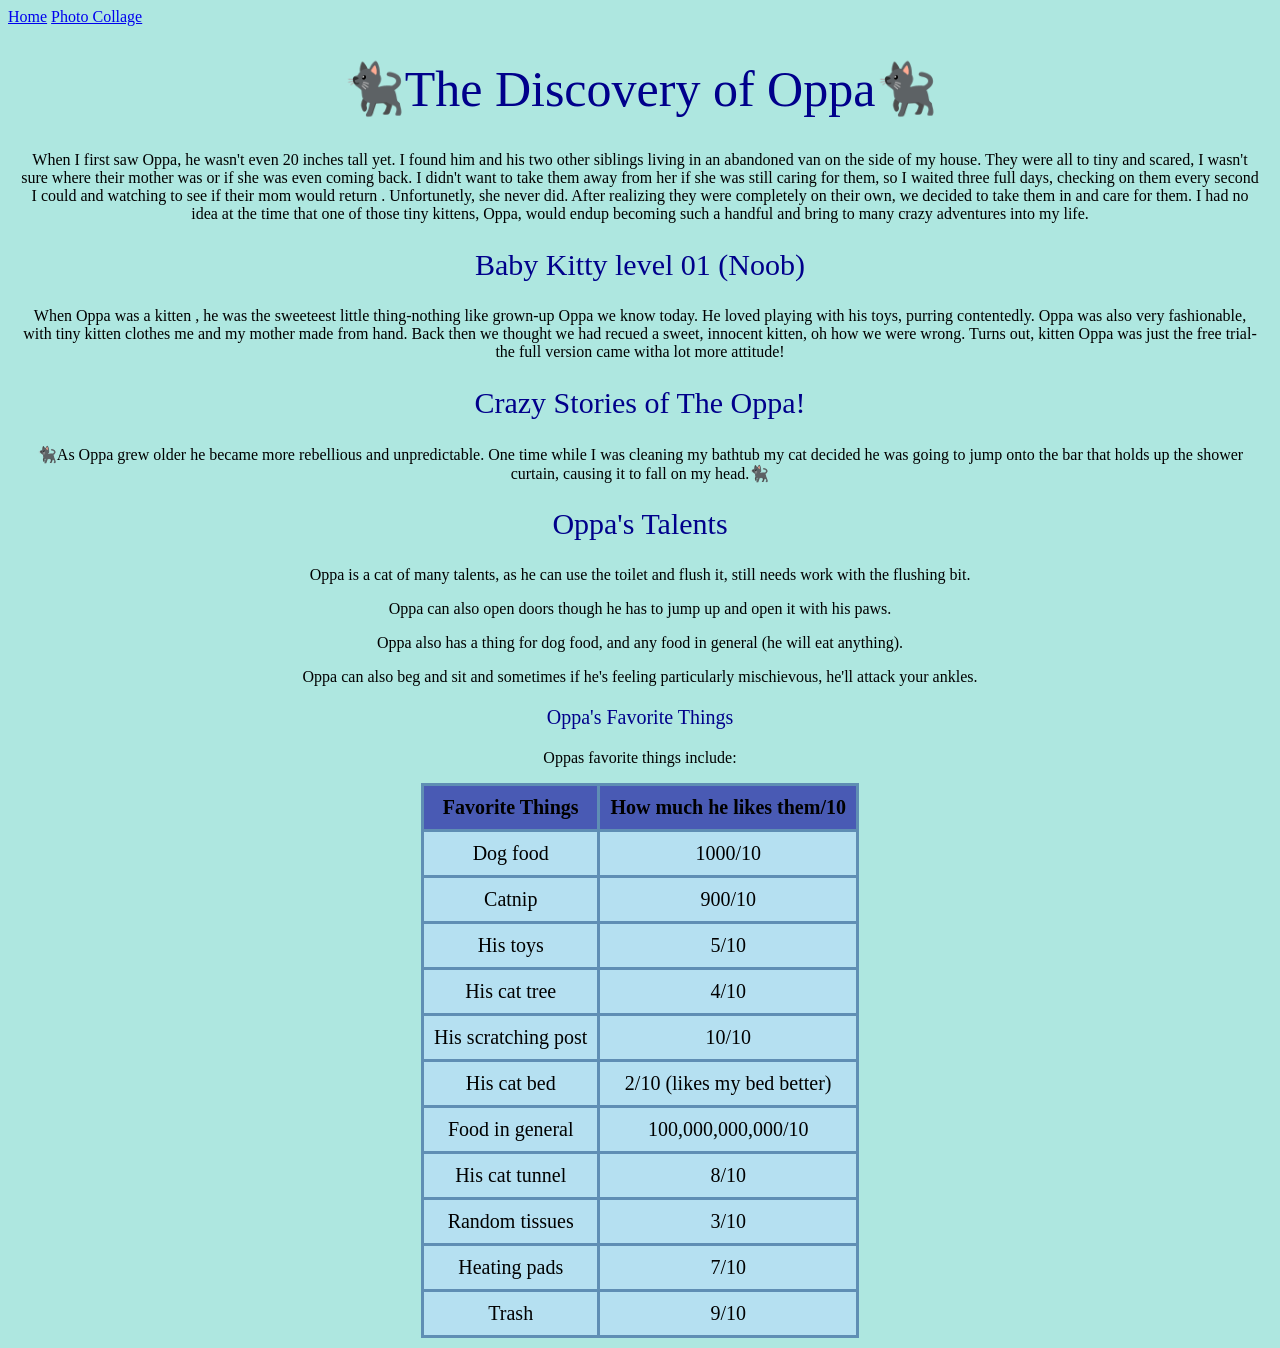
==== index.html @ 2fa9e30e "new files and photos" ====
<!DOCTYPE html>
<html lang="en">
    <head>
        <meta charset="UTF-8">
        <meta name="description" content="Biography of the cat, Oppa's crazy adventures that consist of emotional rollercoasters, horrific suprise attacks, and lots of shedding">
        <meta name="viewport" content="width=device-width, initial-scale=1.0">
        <title>Adventures With Oppa!</title>

        <link rel="stylesheet" href="./global.css" type="text/css">
    </head>
    <body>

        <a href="./">Home</a>
        <a href="../photo collage/index.html">Photo Collage</a>
        
        <h1>🐈‍⬛The Discovery of Oppa🐈‍⬛</h1>
        
        <section>
            <!-- How I Met Oppa -->
            <p>When I first saw Oppa, he wasn't even 20 inches tall yet.
             I found him and his two other siblings living in an abandoned van on the side of my house. 
             They were all to tiny and scared, I wasn't sure where their mother was 
             or if she was even coming back. I didn't want to take them away from her if she was still caring for them, so I waited 
             three full days, checking on them every second I could and watching to see if their mom would return . Unfortunetly, she never did. 
            After realizing they were completely on their own, we decided to take them in and care for them. I had no idea at the time that one of those tiny kittens,
            Oppa, would endup becoming such a handful and bring to many crazy adventures into my life.</p>
        </section>

        <section>       
            <h2>Baby Kitty level 01 (Noob)</h2>
            
            <p>When Oppa was a kitten , he was the sweeteest little thing-nothing like grown-up 
                Oppa we know today. He loved playing with his toys, purring contentedly. Oppa was also very fashionable,
                with tiny kitten clothes me and my mother made from hand. Back then we thought we had recued a sweet, innocent kitten,
                oh how we were wrong. Turns out, kitten Oppa was just the free trial- the full version came witha lot more attitude!            
            </p>
        </section>

        <section>
            <h2>Crazy Stories of The Oppa!</h2>
        
            <p>🐈‍⬛As Oppa grew older he became more rebellious and unpredictable. One time while I was 
                cleaning my bathtub my cat decided he was going to 
                jump onto the bar that holds up the shower curtain, causing it to fall on my head.🐈‍⬛</p>
        </section>

        <section>    
            <h2>Oppa's Talents</h2>
            <p>Oppa is a cat of many talents, as he can use the toilet and flush it, still needs work with the flushing bit.</p>
            <p>Oppa can also open doors though he has to jump up and open it with his paws.</p> 
            <p>Oppa also has a thing for dog food, and any food in general (he will eat anything).</p>
            <p>Oppa can also beg and sit and sometimes if he's feeling particularly mischievous, he'll attack your ankles.</p> 
         </section>

         <section>
            <h3>Oppa's Favorite Things</h3>

            <p>Oppas favorite things include:</p>

            <table>
                <tr>
                    <th>Favorite Things</th>
                    <th>How much he likes them/10</th>
                </tr>
                <tr>
                    <td>Dog food</td>
                    <td>1000/10</td>
                </tr>
                <tr>
                    <td>Catnip</td>
                    <td>900/10</td>
                </tr>
                <tr>
                    <td>His toys</td>
                    <td>5/10</td>
                </tr>
                <tr>
                    <td>His cat tree</td>
                    <td>4/10</td>
                </tr>
                <tr>
                    <td>His scratching post</td>
                    <td>10/10</td>
                </tr>
                <tr>
                    <td>His cat bed</td>
                    <td>2/10 (likes my bed better)</td>
                </tr>
                <tr>
                    <td>Food in general</td>
                    <td>100,000,000,000/10</td>
                </tr>
                <tr>
                    <td>His cat tunnel</td>
                    <td>8/10</td>
                </tr>
                <tr>
                    <td>Random tissues</td>
                    <td>3/10</td>
                </tr>
                <tr>
                    <td>Heating pads</td>
                    <td>7/10</td>
                </tr>
                <tr>
                    <td>Trash</td>
                    <td>9/10</td>
                </tr>
            </table>
         </section>
    </body>
</html>
---- global.css ----
h1 {
    color: darkblue;
    text-align: center;
    font: 50px "Comic Sans MS";
}


h2 {
    color: darkblue;
    font: 30px "Comic Sans MS";
}

h3 {
    color: darkblue;
    text-align: center;
    font: 20px "Comic Sans MS";
    
}

body {
    background-color: #aee7e0;
}

p {
    font-family: chewy, cursive;
}

th {
    font-family: chewy, cursive;
    font-size: 20px;
    border: 3px solid rgb(95, 142, 180);
    background-color: rgba(0, 0, 139, 0.595);
}

tr {
    font-family: chewy, cursive;
    font-size: 20px;
    border: 3px solid rgb(95, 142, 180);
    background-color: rgba(185, 220, 251, 0.66);
}

th,td {
    padding: 10px;
    text-align: center;
    border: 3px solid rgb(95, 142, 180);
}

section {
    margin: 10px;
    text-align: center;
}

table {
    margin: 0 auto;
    border-collapse: collapse;
}

img {
    display: block;
    margin-left: auto;
    margin-right: auto;
    border: 6px solid rgb(95, 142, 180);
}

.holiday-photos {
    display: flex;
    justify-content: center;
    gap: 20px;
    margin-top: 20px;
}

.adventure-photos {
    display: flex;
    flex-wrap: wrap;
    flex-direction: row;
    justify-content: center;
    gap: 20px;
    margin-top: 20px;
}

p {
    text-align: center;
}
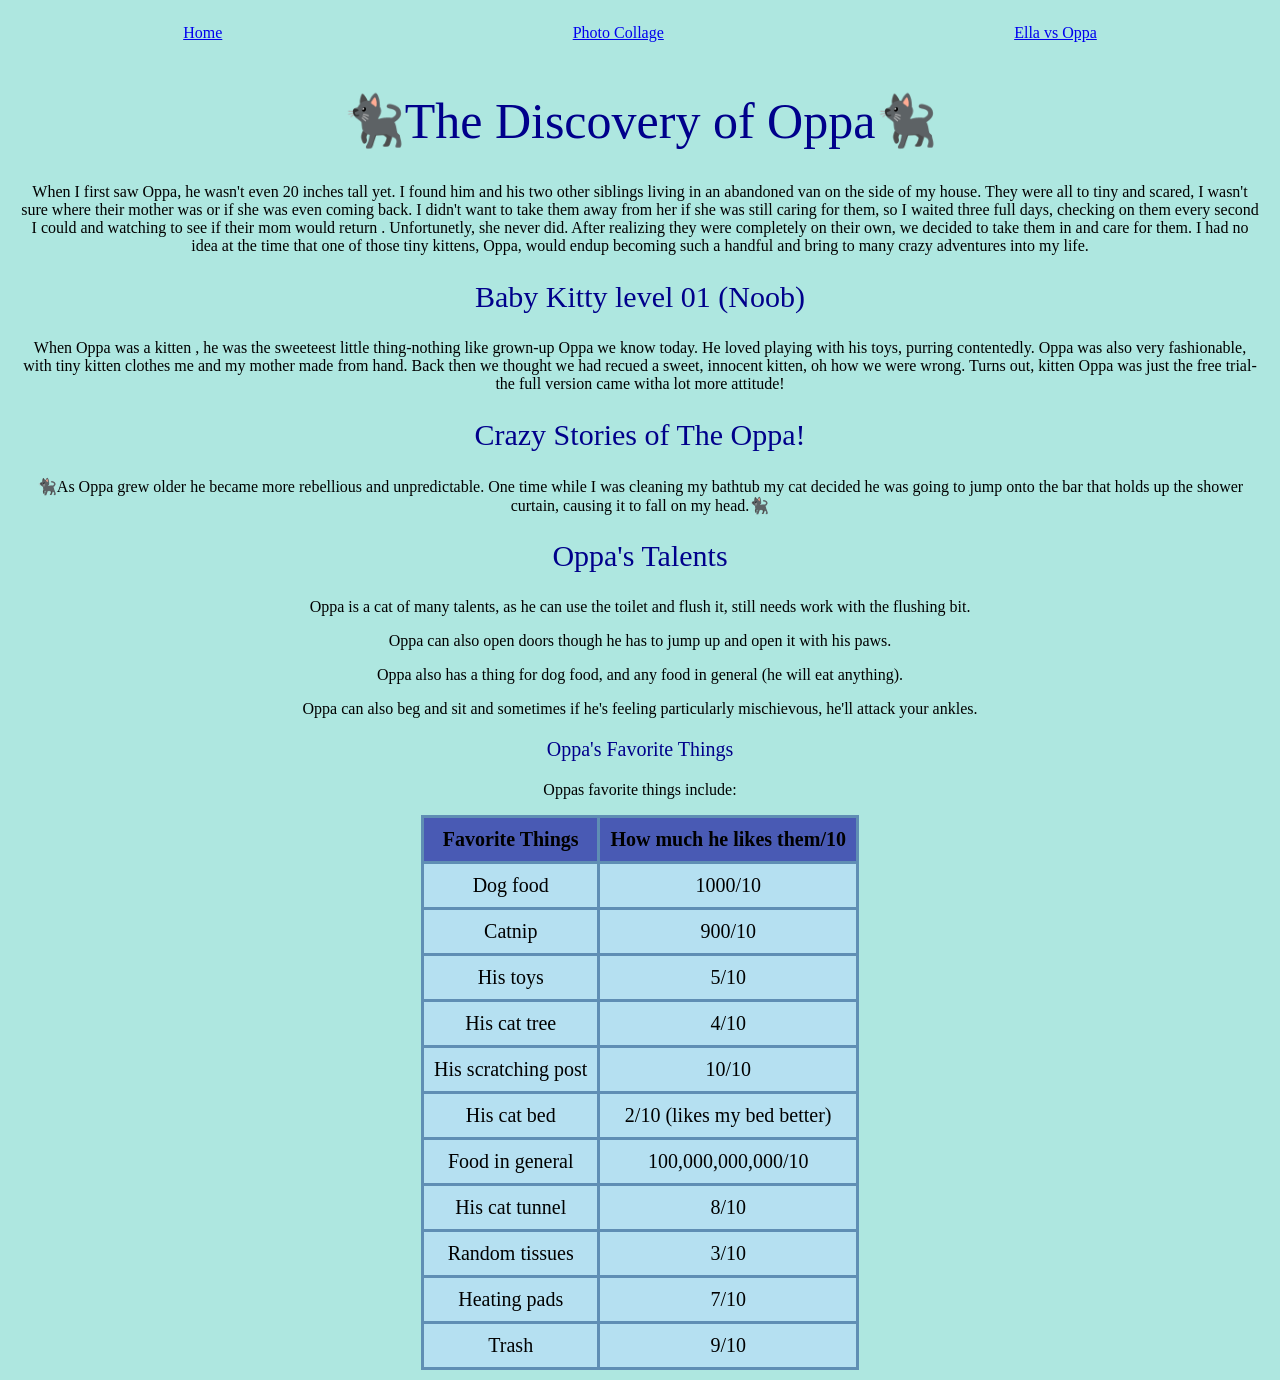
==== commit 6f0783d7: "added a lot more stuff" ====
--- a/index.html
+++ b/index.html
@@ -9,10 +9,13 @@
         <link rel="stylesheet" href="./global.css" type="text/css">
     </head>
     <body>
+        
+        <nav>
+            <a href="./">Home</a>
+            <a href="./photoCollage/">Photo Collage</a>
+            <a href="./EllavsOppa/">Ella vs Oppa</a>
+        </nav>
 
-        <a href="./">Home</a>
-        <a href="../photo collage/index.html">Photo Collage</a>
-        
         <h1>🐈‍⬛The Discovery of Oppa🐈‍⬛</h1>
         
         <section>
--- a/global.css
+++ b/global.css
@@ -15,6 +15,10 @@
     text-align: center;
     font: 20px "Comic Sans MS";
     
+}
+
+body {
+    background-color: #aee7e0;
 }
 
 body {
@@ -64,6 +68,26 @@
 
 .holiday-photos {
     display: flex;
+    flex-wrap: wrap;
+    flex-direction: row;
+    justify-content: center;
+    gap: 20px;
+    margin-top: 20px;
+}
+
+.holiday2-photos {
+    display: flex;
+    flex-wrap: wrap;
+    flex-direction: row;
+    justify-content: center;
+    gap: 20px;
+    margin-top: 20px;
+}
+
+.holiday3-photos {
+    display: flex;
+    flex-wrap: wrap;
+    flex-direction: row;
     justify-content: center;
     gap: 20px;
     margin-top: 20px;
@@ -82,3 +106,16 @@
     text-align: center;
 }
 
+nav {
+    min-height: 50px;
+
+    display: flex;
+    flex-direction: row;
+    justify-content: space-around;
+    align-items: center;
+}
+
+#vs-image {
+    max-height: 8dvh
+    overflow: hidden;
+}
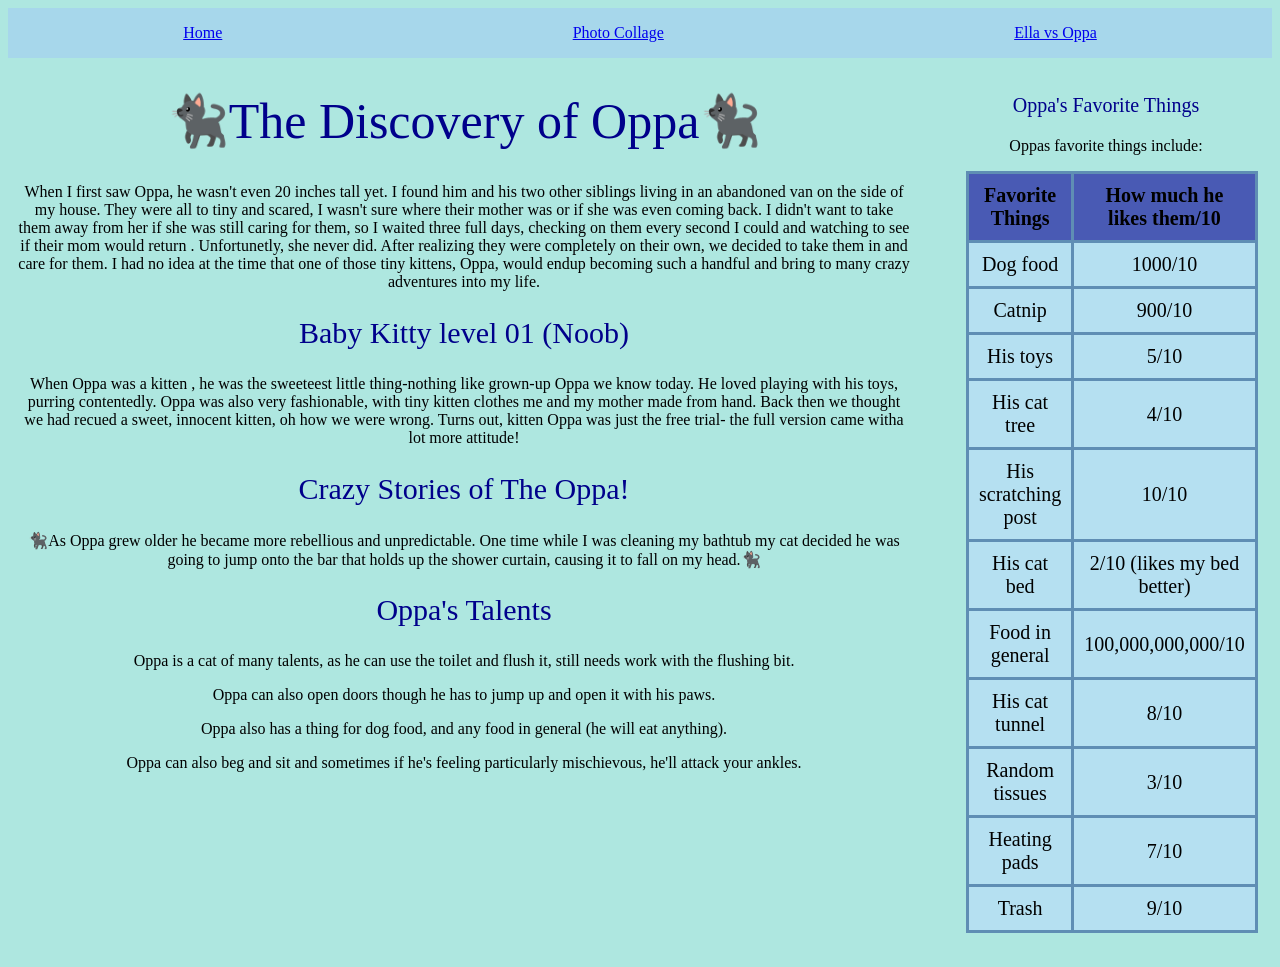
==== commit 1a6b7d3b: "added aside" ====
--- a/index.html
+++ b/index.html
@@ -15,101 +15,114 @@
             <a href="./photoCollage/">Photo Collage</a>
             <a href="./EllavsOppa/">Ella vs Oppa</a>
         </nav>
+        <div class="page">
+            
 
-        <h1>🐈‍⬛The Discovery of Oppa🐈‍⬛</h1>
-        
-        <section>
-            <!-- How I Met Oppa -->
-            <p>When I first saw Oppa, he wasn't even 20 inches tall yet.
-             I found him and his two other siblings living in an abandoned van on the side of my house. 
-             They were all to tiny and scared, I wasn't sure where their mother was 
-             or if she was even coming back. I didn't want to take them away from her if she was still caring for them, so I waited 
-             three full days, checking on them every second I could and watching to see if their mom would return . Unfortunetly, she never did. 
-            After realizing they were completely on their own, we decided to take them in and care for them. I had no idea at the time that one of those tiny kittens,
-            Oppa, would endup becoming such a handful and bring to many crazy adventures into my life.</p>
-        </section>
+            <main class="main-right">
 
-        <section>       
-            <h2>Baby Kitty level 01 (Noob)</h2>
+                <h1>🐈‍⬛The Discovery of Oppa🐈‍⬛</h1>
+                
+                <section>
+                    <!-- How I Met Oppa -->
+                    <p>When I first saw Oppa, he wasn't even 20 inches tall yet.
+                    I found him and his two other siblings living in an abandoned van on the side of my house. 
+                    They were all to tiny and scared, I wasn't sure where their mother was 
+                    or if she was even coming back. I didn't want to take them away from her if she was still caring for them, so I waited 
+                    three full days, checking on them every second I could and watching to see if their mom would return . Unfortunetly, she never did. 
+                    After realizing they were completely on their own, we decided to take them in and care for them. I had no idea at the time that one of those tiny kittens,
+                    Oppa, would endup becoming such a handful and bring to many crazy adventures into my life.</p>
+                </section>
+
+                <section>       
+                    <h2>Baby Kitty level 01 (Noob)</h2>
+                    
+                    <p>When Oppa was a kitten , he was the sweeteest little thing-nothing like grown-up 
+                        Oppa we know today. He loved playing with his toys, purring contentedly. Oppa was also very fashionable,
+                        with tiny kitten clothes me and my mother made from hand. Back then we thought we had recued a sweet, innocent kitten,
+                        oh how we were wrong. Turns out, kitten Oppa was just the free trial- the full version came witha lot more attitude!            
+                    </p>
+                </section>
+
+                <section>
+                    <h2>Crazy Stories of The Oppa!</h2>
+                
+                    <p>🐈‍⬛As Oppa grew older he became more rebellious and unpredictable. One time while I was 
+                        cleaning my bathtub my cat decided he was going to 
+                        jump onto the bar that holds up the shower curtain, causing it to fall on my head.🐈‍⬛</p>
+                </section>
+
+                <section>    
+                    <h2>Oppa's Talents</h2>
+                    <p>Oppa is a cat of many talents, as he can use the toilet and flush it, still needs work with the flushing bit.</p>
+                    <p>Oppa can also open doors though he has to jump up and open it with his paws.</p> 
+                    <p>Oppa also has a thing for dog food, and any food in general (he will eat anything).</p>
+                    <p>Oppa can also beg and sit and sometimes if he's feeling particularly mischievous, he'll attack your ankles.</p> 
+                </section>
+            </main>
             
-            <p>When Oppa was a kitten , he was the sweeteest little thing-nothing like grown-up 
-                Oppa we know today. He loved playing with his toys, purring contentedly. Oppa was also very fashionable,
-                with tiny kitten clothes me and my mother made from hand. Back then we thought we had recued a sweet, innocent kitten,
-                oh how we were wrong. Turns out, kitten Oppa was just the free trial- the full version came witha lot more attitude!            
-            </p>
-        </section>
+            <aside class="aside-right">        
+                <section>
+                    <h3>Oppa's Favorite Things</h3>
 
-        <section>
-            <h2>Crazy Stories of The Oppa!</h2>
-        
-            <p>🐈‍⬛As Oppa grew older he became more rebellious and unpredictable. One time while I was 
-                cleaning my bathtub my cat decided he was going to 
-                jump onto the bar that holds up the shower curtain, causing it to fall on my head.🐈‍⬛</p>
-        </section>
+                    <p>Oppas favorite things include:</p>
 
-        <section>    
-            <h2>Oppa's Talents</h2>
-            <p>Oppa is a cat of many talents, as he can use the toilet and flush it, still needs work with the flushing bit.</p>
-            <p>Oppa can also open doors though he has to jump up and open it with his paws.</p> 
-            <p>Oppa also has a thing for dog food, and any food in general (he will eat anything).</p>
-            <p>Oppa can also beg and sit and sometimes if he's feeling particularly mischievous, he'll attack your ankles.</p> 
-         </section>
+                    <table>
+                        <thead>
+                            <tr>
+                                <th>Favorite Things</th>
+                                <th>How much he likes them/10</th>
+                            </tr>
+                        </thead>
 
-         <section>
-            <h3>Oppa's Favorite Things</h3>
-
-            <p>Oppas favorite things include:</p>
-
-            <table>
-                <tr>
-                    <th>Favorite Things</th>
-                    <th>How much he likes them/10</th>
-                </tr>
-                <tr>
-                    <td>Dog food</td>
-                    <td>1000/10</td>
-                </tr>
-                <tr>
-                    <td>Catnip</td>
-                    <td>900/10</td>
-                </tr>
-                <tr>
-                    <td>His toys</td>
-                    <td>5/10</td>
-                </tr>
-                <tr>
-                    <td>His cat tree</td>
-                    <td>4/10</td>
-                </tr>
-                <tr>
-                    <td>His scratching post</td>
-                    <td>10/10</td>
-                </tr>
-                <tr>
-                    <td>His cat bed</td>
-                    <td>2/10 (likes my bed better)</td>
-                </tr>
-                <tr>
-                    <td>Food in general</td>
-                    <td>100,000,000,000/10</td>
-                </tr>
-                <tr>
-                    <td>His cat tunnel</td>
-                    <td>8/10</td>
-                </tr>
-                <tr>
-                    <td>Random tissues</td>
-                    <td>3/10</td>
-                </tr>
-                <tr>
-                    <td>Heating pads</td>
-                    <td>7/10</td>
-                </tr>
-                <tr>
-                    <td>Trash</td>
-                    <td>9/10</td>
-                </tr>
-            </table>
-         </section>
+                        <tbody>
+                            <tr>
+                                <td>Dog food</td>
+                                <td>1000/10</td>
+                            </tr>
+                            <tr>
+                                <td>Catnip</td>
+                                <td>900/10</td>
+                            </tr>
+                            <tr>
+                                <td>His toys</td>
+                                <td>5/10</td>
+                            </tr>
+                            <tr>
+                                <td>His cat tree</td>
+                                <td>4/10</td>
+                            </tr>
+                            <tr>
+                                <td>His scratching post</td>
+                                <td>10/10</td>
+                            </tr>
+                            <tr>
+                                <td>His cat bed</td>
+                                <td>2/10 (likes my bed better)</td>
+                            </tr>
+                            <tr>
+                                <td>Food in general</td>
+                                <td>100,000,000,000/10</td>
+                            </tr>
+                            <tr>
+                                <td>His cat tunnel</td>
+                                <td>8/10</td>
+                            </tr>
+                            <tr>
+                                <td>Random tissues</td>
+                                <td>3/10</td>
+                            </tr>
+                            <tr>
+                                <td>Heating pads</td>
+                                <td>7/10</td>
+                            </tr>
+                            <tr>
+                                <td>Trash</td>
+                                <td>9/10</td>
+                            </tr>
+                        </tbody>
+                    </table>
+                </section>
+            </aside>
+        </div> 
     </body>
 </html>
--- a/global.css
+++ b/global.css
@@ -1,3 +1,24 @@
+:root {
+  --primary-color: #AEE7E0;
+  --secondary-color: #AED2E7;
+  --contrast-color: #E7EDAE;
+  --triadic-color: #E7AED2;
+  --extra-color: #00008B;
+}
+
+.aside-right {
+    grid-area: aside-right;
+    padding: 1rem;
+    width: 300px;
+}
+
+.page {
+    display: flex;
+    gap: 20px;
+}
+
+
+
 h1 {
     color: darkblue;
     text-align: center;
@@ -15,10 +36,6 @@
     text-align: center;
     font: 20px "Comic Sans MS";
     
-}
-
-body {
-    background-color: #aee7e0;
 }
 
 body {
@@ -113,9 +130,25 @@
     flex-direction: row;
     justify-content: space-around;
     align-items: center;
+
+    background-color: #a7d7eb;
 }
 
-#vs-image {
-    max-height: 8dvh
-    overflow: hidden;
+.nav-link {
+    color: darkblue;
+    text-decoration: none;
+    font-family: chewy, cursive;
+    font-size: 20px;
 }
+
+@media (min-width: 600px) {
+    .page {
+        grid-template-rows: 2fr 2fr;
+        grid-template-areas: "nav nav nav" "header header header" "main aside-right" ;
+    }
+}
+
+
+
+
+
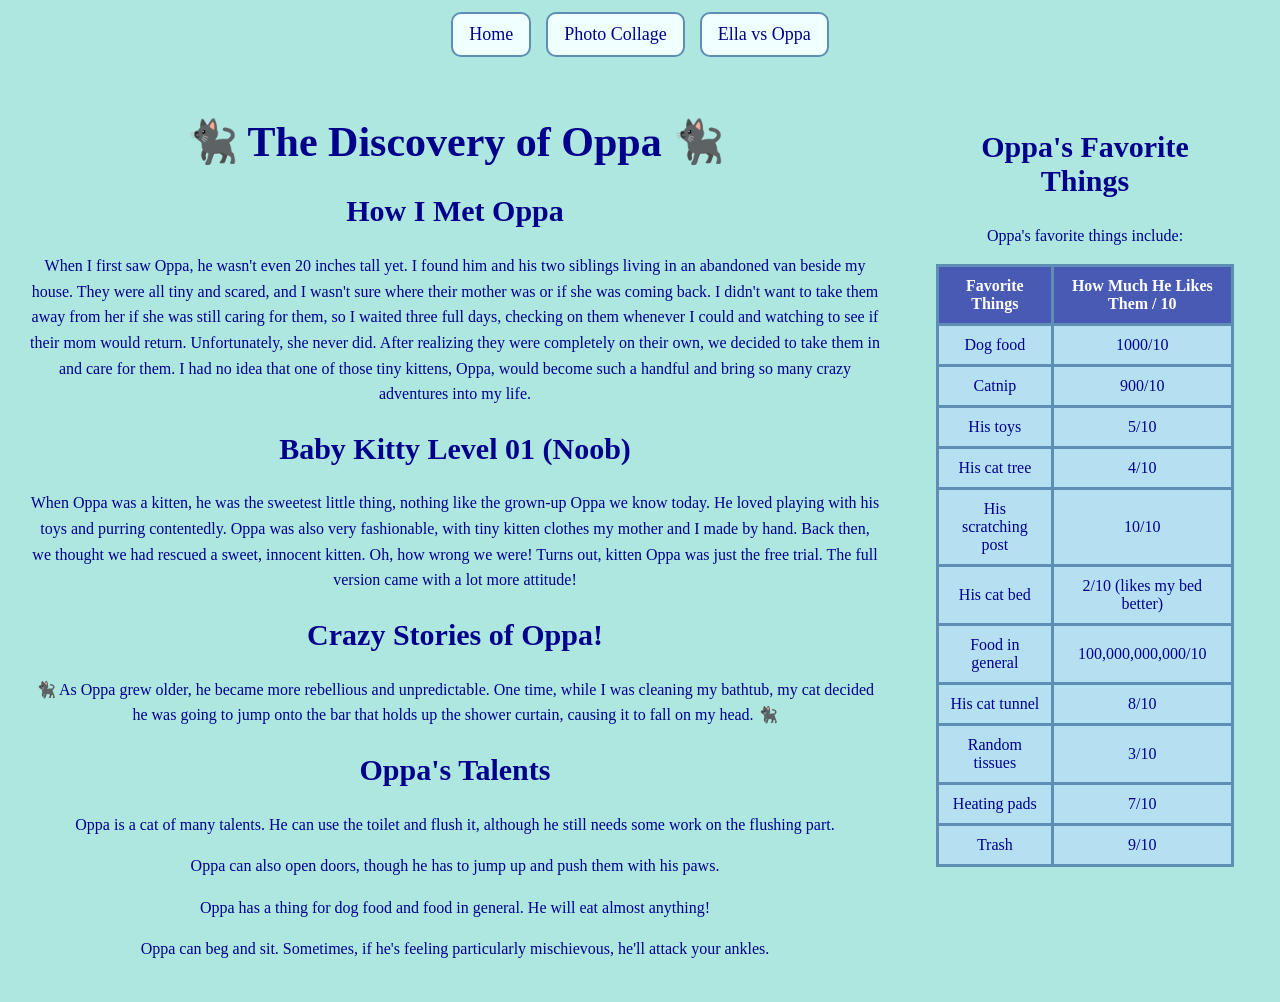
==== commit c3892917: "changes" ====
--- a/index.html
+++ b/index.html
@@ -1,128 +1,157 @@
+
 <!DOCTYPE html>
 <html lang="en">
-    <head>
-        <meta charset="UTF-8">
-        <meta name="description" content="Biography of the cat, Oppa's crazy adventures that consist of emotional rollercoasters, horrific suprise attacks, and lots of shedding">
-        <meta name="viewport" content="width=device-width, initial-scale=1.0">
-        <title>Adventures With Oppa!</title>
+<head>
+    <meta charset="UTF-8">
+    <meta name="viewport" content="width=device-width, initial-scale=1.0">
+    <meta
+        name="description"
+        content="The biography of Oppa the cat, featuring emotional rollercoasters, horrific surprise attacks, and lots of shedding."
+    >
+    <title>Adventures With Oppa!</title>
+    <link rel="stylesheet" href="./global.css">
+</head>
 
-        <link rel="stylesheet" href="./global.css" type="text/css">
-    </head>
-    <body>
-        
-        <nav>
-            <a href="./">Home</a>
-            <a href="./photoCollage/">Photo Collage</a>
-            <a href="./EllavsOppa/">Ella vs Oppa</a>
-        </nav>
-        <div class="page">
-            
+<body>
+    <nav aria-label="Main navigation">
+        <a href="./">Home</a>
+        <a href="./photoCollage/">Photo Collage</a>
+        <a href="./EllavsOppa/">Ella vs Oppa</a>
+    </nav>
 
-            <main class="main-right">
+    <div class="page">
+        <main class="main-right">
+            <h1>🐈‍⬛ The Discovery of Oppa 🐈‍⬛</h1>
 
-                <h1>🐈‍⬛The Discovery of Oppa🐈‍⬛</h1>
-                
-                <section>
-                    <!-- How I Met Oppa -->
-                    <p>When I first saw Oppa, he wasn't even 20 inches tall yet.
-                    I found him and his two other siblings living in an abandoned van on the side of my house. 
-                    They were all to tiny and scared, I wasn't sure where their mother was 
-                    or if she was even coming back. I didn't want to take them away from her if she was still caring for them, so I waited 
-                    three full days, checking on them every second I could and watching to see if their mom would return . Unfortunetly, she never did. 
-                    After realizing they were completely on their own, we decided to take them in and care for them. I had no idea at the time that one of those tiny kittens,
-                    Oppa, would endup becoming such a handful and bring to many crazy adventures into my life.</p>
-                </section>
+            <section>
+                <h2>How I Met Oppa</h2>
+                <p>
+                    When I first saw Oppa, he wasn't even 20 inches tall yet.
+                    I found him and his two siblings living in an abandoned van
+                    beside my house. They were all tiny and scared, and I wasn't
+                    sure where their mother was or if she was coming back.
+                    I didn't want to take them away from her if she was still
+                    caring for them, so I waited three full days, checking on
+                    them whenever I could and watching to see if their mom
+                    would return. Unfortunately, she never did.
+                    After realizing they were completely on their own, we
+                    decided to take them in and care for them.
+                    I had no idea that one of those tiny kittens, Oppa,
+                    would become such a handful and bring so many crazy
+                    adventures into my life.
+                </p>
+            </section>
 
-                <section>       
-                    <h2>Baby Kitty level 01 (Noob)</h2>
-                    
-                    <p>When Oppa was a kitten , he was the sweeteest little thing-nothing like grown-up 
-                        Oppa we know today. He loved playing with his toys, purring contentedly. Oppa was also very fashionable,
-                        with tiny kitten clothes me and my mother made from hand. Back then we thought we had recued a sweet, innocent kitten,
-                        oh how we were wrong. Turns out, kitten Oppa was just the free trial- the full version came witha lot more attitude!            
-                    </p>
-                </section>
+            <section>
+                <h2>Baby Kitty Level 01 (Noob)</h2>
+                <p>
+                    When Oppa was a kitten, he was the sweetest little thing,
+                    nothing like the grown-up Oppa we know today.
+                    He loved playing with his toys and purring contentedly.
+                    Oppa was also very fashionable, with tiny kitten clothes
+                    my mother and I made by hand.
+                    Back then, we thought we had rescued a sweet, innocent
+                    kitten. Oh, how wrong we were!
+                    Turns out, kitten Oppa was just the free trial.
+                    The full version came with a lot more attitude!
+                </p>
+            </section>
 
-                <section>
-                    <h2>Crazy Stories of The Oppa!</h2>
-                
-                    <p>🐈‍⬛As Oppa grew older he became more rebellious and unpredictable. One time while I was 
-                        cleaning my bathtub my cat decided he was going to 
-                        jump onto the bar that holds up the shower curtain, causing it to fall on my head.🐈‍⬛</p>
-                </section>
+            <section>
+                <h2>Crazy Stories of Oppa!</h2>
+                <p>
+                    🐈‍⬛ As Oppa grew older, he became more rebellious and
+                    unpredictable. One time, while I was cleaning my bathtub,
+                    my cat decided he was going to jump onto the bar that
+                    holds up the shower curtain, causing it to fall on my head.
+                    🐈‍⬛
+                </p>
+            </section>
 
-                <section>    
-                    <h2>Oppa's Talents</h2>
-                    <p>Oppa is a cat of many talents, as he can use the toilet and flush it, still needs work with the flushing bit.</p>
-                    <p>Oppa can also open doors though he has to jump up and open it with his paws.</p> 
-                    <p>Oppa also has a thing for dog food, and any food in general (he will eat anything).</p>
-                    <p>Oppa can also beg and sit and sometimes if he's feeling particularly mischievous, he'll attack your ankles.</p> 
-                </section>
-            </main>
-            
-            <aside class="aside-right">        
-                <section>
-                    <h3>Oppa's Favorite Things</h3>
+            <section>
+                <h2>Oppa's Talents</h2>
+                <p>
+                    Oppa is a cat of many talents. He can use the toilet
+                    and flush it, although he still needs some work on
+                    the flushing part.
+                </p>
+                <p>
+                    Oppa can also open doors, though he has to jump up
+                    and push them with his paws.
+                </p>
+                <p>
+                    Oppa has a thing for dog food and food in general.
+                    He will eat almost anything!
+                </p>
+                <p>
+                    Oppa can beg and sit. Sometimes, if he's feeling
+                    particularly mischievous, he'll attack your ankles.
+                </p>
+            </section>
+        </main>
 
-                    <p>Oppas favorite things include:</p>
+        <aside class="aside-right">
+            <section>
+                <h2>Oppa's Favorite Things</h2>
+                <p>Oppa's favorite things include:</p>
 
-                    <table>
-                        <thead>
-                            <tr>
-                                <th>Favorite Things</th>
-                                <th>How much he likes them/10</th>
-                            </tr>
-                        </thead>
+                <table>
+                    <thead>
+                        <tr>
+                            <th>Favorite Things</th>
+                            <th>How Much He Likes Them / 10</th>
+                        </tr>
+                    </thead>
 
-                        <tbody>
-                            <tr>
-                                <td>Dog food</td>
-                                <td>1000/10</td>
-                            </tr>
-                            <tr>
-                                <td>Catnip</td>
-                                <td>900/10</td>
-                            </tr>
-                            <tr>
-                                <td>His toys</td>
-                                <td>5/10</td>
-                            </tr>
-                            <tr>
-                                <td>His cat tree</td>
-                                <td>4/10</td>
-                            </tr>
-                            <tr>
-                                <td>His scratching post</td>
-                                <td>10/10</td>
-                            </tr>
-                            <tr>
-                                <td>His cat bed</td>
-                                <td>2/10 (likes my bed better)</td>
-                            </tr>
-                            <tr>
-                                <td>Food in general</td>
-                                <td>100,000,000,000/10</td>
-                            </tr>
-                            <tr>
-                                <td>His cat tunnel</td>
-                                <td>8/10</td>
-                            </tr>
-                            <tr>
-                                <td>Random tissues</td>
-                                <td>3/10</td>
-                            </tr>
-                            <tr>
-                                <td>Heating pads</td>
-                                <td>7/10</td>
-                            </tr>
-                            <tr>
-                                <td>Trash</td>
-                                <td>9/10</td>
-                            </tr>
-                        </tbody>
-                    </table>
-                </section>
-            </aside>
-        </div> 
-    </body>
-</html>+                    <tbody>
+                        <tr>
+                            <td>Dog food</td>
+                            <td>1000/10</td>
+                        </tr>
+                        <tr>
+                            <td>Catnip</td>
+                            <td>900/10</td>
+                        </tr>
+                        <tr>
+                            <td>His toys</td>
+                            <td>5/10</td>
+                        </tr>
+                        <tr>
+                            <td>His cat tree</td>
+                            <td>4/10</td>
+                        </tr>
+                        <tr>
+                            <td>His scratching post</td>
+                            <td>10/10</td>
+                        </tr>
+                        <tr>
+                            <td>His cat bed</td>
+                            <td>2/10 (likes my bed better)</td>
+                        </tr>
+                        <tr>
+                            <td>Food in general</td>
+                            <td>100,000,000,000/10</td>
+                        </tr>
+                        <tr>
+                            <td>His cat tunnel</td>
+                            <td>8/10</td>
+                        </tr>
+                        <tr>
+                            <td>Random tissues</td>
+                            <td>3/10</td>
+                        </tr>
+                        <tr>
+                            <td>Heating pads</td>
+                            <td>7/10</td>
+                        </tr>
+                        <tr>
+                            <td>Trash</td>
+                            <td>9/10</td>
+                        </tr>
+                    </tbody>
+                </table>
+            </section>
+        </aside>
+    </div>
+</body>
+</html>
--- a/global.css
+++ b/global.css
@@ -1,154 +1,276 @@
+
 :root {
-  --primary-color: #AEE7E0;
-  --secondary-color: #AED2E7;
-  --contrast-color: #E7EDAE;
-  --triadic-color: #E7AED2;
-  --extra-color: #00008B;
-}
-
-.aside-right {
-    grid-area: aside-right;
-    padding: 1rem;
-    width: 300px;
-}
-
+    --primary-color: #AEE7E0;
+    --secondary-color: #AED27E7;
+    --contrast-color: #E7EDAE;
+    --triadic-color: #E7AED2;
+    --extra-color: #00008B;
+
+    --text-color: darkblue;
+    --border-color: rgb(95, 142, 180);
+    --font-family: "Comic Sans MS", cursive;
+}
+
+/* General page styles */
+* {
+    box-sizing: border-box;
+}
+
+body {
+    margin: 0;
+    background-color: var(--primary-color);
+    color: var(--text-color);
+    font-family: var(--font-family);
+}
+
+p {
+    text-align: center;
+    line-height: 1.6;
+}
+
+/* Navigation */
+nav {
+    min-height: 60px;
+    display: flex;
+    flex-wrap: wrap;
+    justify-content: center;
+    align-items: center;
+    gap: 15px;
+    padding: 12px;
+    background-color: var(--secondary-color);
+}
+
+nav a {
+    display: inline-block;
+    padding: 10px 16px;
+    border: 2px solid var(--border-color);
+    border-radius: 10px;
+    background-color: azure;
+    color: var(--text-color);
+    text-decoration: none;
+    font-size: 18px;
+    transition: background-color 0.2s ease;
+}
+
+nav a:hover,
+nav a:focus-visible {
+    background-color: var(--contrast-color);
+}
+
+/* Headings */
+h1,
+h2,
+h3 {
+    color: var(--text-color);
+    font-family: var(--font-family);
+    text-align: center;
+}
+
+h1 {
+    font-size: clamp(28px, 5vw, 42px);
+}
+
+h2 {
+    font-size: 30px;
+}
+
+h3 {
+    font-size: 22px;
+}
+
+/* Main page layout */
 .page {
     display: flex;
+    align-items: flex-start;
     gap: 20px;
-}
-
-
-
-h1 {
-    color: darkblue;
-    text-align: center;
-    font: 50px "Comic Sans MS";
-}
-
-
-h2 {
-    color: darkblue;
-    font: 30px "Comic Sans MS";
-}
-
-h3 {
-    color: darkblue;
-    text-align: center;
-    font: 20px "Comic Sans MS";
-    
-}
-
-body {
-    background-color: #aee7e0;
-}
-
-p {
-    font-family: chewy, cursive;
-}
-
-th {
-    font-family: chewy, cursive;
-    font-size: 20px;
-    border: 3px solid rgb(95, 142, 180);
-    background-color: rgba(0, 0, 139, 0.595);
-}
-
-tr {
-    font-family: chewy, cursive;
-    font-size: 20px;
-    border: 3px solid rgb(95, 142, 180);
-    background-color: rgba(185, 220, 251, 0.66);
-}
-
-th,td {
-    padding: 10px;
-    text-align: center;
-    border: 3px solid rgb(95, 142, 180);
-}
-
+    max-width: 1400px;
+    margin: 0 auto;
+    padding: 20px;
+}
+
+.main-right {
+    flex: 1;
+    min-width: 0;
+}
+
+.aside-right {
+    flex: 0 1 350px;
+    min-width: 0;
+    padding: 1rem;
+}
+
+/* Sections */
 section {
-    margin: 10px;
-    text-align: center;
-}
-
+    margin: 20px 10px;
+    text-align: center;
+}
+
+/* Tables */
 table {
+    width: 100%;
+    max-width: 500px;
     margin: 0 auto;
     border-collapse: collapse;
-}
-
+    background-color: rgba(185, 220, 251, 0.66);
+}
+
+th,
+td {
+    padding: 10px;
+    border: 3px solid var(--border-color);
+    text-align: center;
+    overflow-wrap: anywhere;
+}
+
+th {
+    background-color: rgba(0, 0, 139, 0.595);
+    color: white;
+}
+
+th,
+td {
+    font-size: 16px;
+}
+
+/* Images */
 img {
     display: block;
-    margin-left: auto;
-    margin-right: auto;
-    border: 6px solid rgb(95, 142, 180);
-}
-
-.holiday-photos {
-    display: flex;
-    flex-wrap: wrap;
-    flex-direction: row;
-    justify-content: center;
-    gap: 20px;
-    margin-top: 20px;
-}
-
-.holiday2-photos {
-    display: flex;
-    flex-wrap: wrap;
-    flex-direction: row;
-    justify-content: center;
-    gap: 20px;
-    margin-top: 20px;
-}
-
+    max-width: 100%;
+    height: auto;
+    margin: 0 auto;
+    border: 6px solid var(--border-color);
+    border-radius: 8px;
+}
+
+/* All photo galleries */
+.adventure-photos,
+.holiday-photos,
+.holiday2-photos,
 .holiday3-photos {
     display: flex;
     flex-wrap: wrap;
-    flex-direction: row;
     justify-content: center;
+    align-items: flex-start;
     gap: 20px;
-    margin-top: 20px;
-}
-
-.adventure-photos {
-    display: flex;
-    flex-wrap: wrap;
-    flex-direction: row;
-    justify-content: center;
-    gap: 20px;
-    margin-top: 20px;
-}
-
-p {
-    text-align: center;
-}
-
-nav {
-    min-height: 50px;
-
-    display: flex;
-    flex-direction: row;
-    justify-content: space-around;
-    align-items: center;
-
-    background-color: #a7d7eb;
-}
-
-.nav-link {
-    color: darkblue;
-    text-decoration: none;
-    font-family: chewy, cursive;
-    font-size: 20px;
-}
-
-@media (min-width: 600px) {
+    max-width: 1200px;
+    margin: 20px auto 40px;
+    padding: 10px;
+}
+
+/* Consistent image sizes */
+.adventure-photos img,
+.holiday-photos img,
+.holiday2-photos img,
+.holiday3-photos img {
+    width: 280px;
+    height: 280px;
+    max-width: 100%;
+    object-fit: cover;
+    margin: 0;
+    border: 5px solid var(--border-color);
+    border-radius: 12px;
+    box-shadow: 0 4px 8px rgba(0, 0, 139, 0.2);
+    transition: transform 0.2s ease, box-shadow 0.2s ease;
+}
+
+/* Hover effect */
+.adventure-photos img:hover,
+.holiday-photos img:hover,
+.holiday2-photos img:hover,
+.holiday3-photos img:hover {
+    transform: scale(1.04);
+    box-shadow: 0 8px 16px rgba(0, 0, 139, 0.3);
+}
+
+/* Gallery headings */
+.photo-section h2,
+.photo-section h3 {
+    text-align: center;
+    width: 100%;
+}
+
+/* Keyboard accessibility */
+
+a:focus-visible {
+    outline: 3px solid var(--extra-color);
+    outline-offset: 3px;
+}
+
+/* Smaller screens */
+@media (max-width: 768px) {
     .page {
-        grid-template-rows: 2fr 2fr;
-        grid-template-areas: "nav nav nav" "header header header" "main aside-right" ;
-    }
-}
-
-
-
-
-
+        flex-direction: column;
+        padding: 12px;
+    }
+
+    .main-right,
+    .aside-right {
+        width: 100%;
+    }
+
+    .aside-right {
+        padding: 0;
+    }
+
+    h2 {
+        font-size: 25px;
+    }
+
+    table {
+        font-size: 14px;
+    }
+}
+
+@media (max-width: 480px) {
+    nav {
+        flex-direction: column;
+    }
+
+    nav a {
+        width: 100%;
+        max-width: 280px;
+        text-align: center;
+    }
+
+    .adventure-photos,
+    .holiday-photos,
+    .holiday2-photos,
+    .holiday3-photos {
+        gap: 12px;
+    }
+
+    th,
+    td {
+        padding: 6px;
+        font-size: 13px;
+    }
+}
+
+/* Mobile layout */
+
+@media (max-width: 600px) {
+    .adventure-photos,
+    .holiday-photos,
+    .holiday2-photos,
+    .holiday3-photos {
+        gap: 12px;
+        padding: 8px;
+    }
+
+    .adventure-photos img,
+    .holiday-photos img,
+    .holiday2-photos img,
+    .holiday3-photos img {
+        width: 100%;
+        max-width: 320px;
+        height: auto;
+        aspect-ratio: 1 / 1;
+    }
+}
+
+
+
+
+
+
+
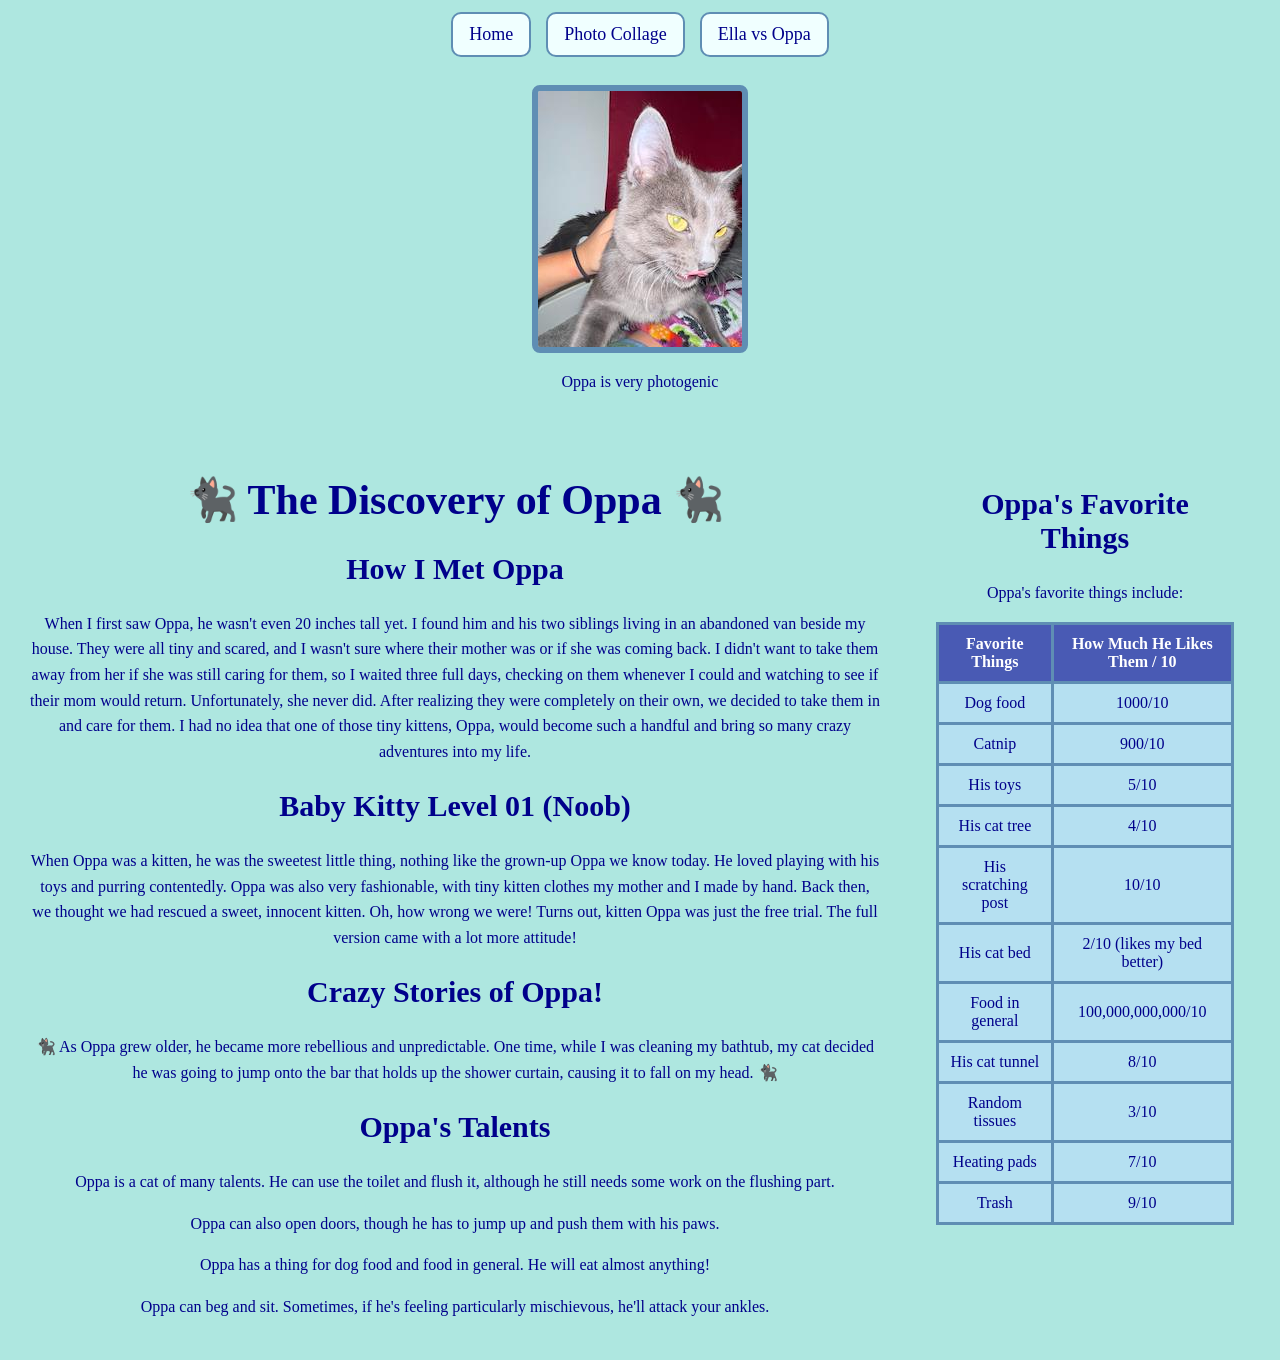
==== commit 91a79217: "more changes" ====
--- a/index.html
+++ b/index.html
@@ -18,6 +18,11 @@
         <a href="./photoCollage/">Photo Collage</a>
         <a href="./EllavsOppa/">Ella vs Oppa</a>
     </nav>
+
+    <aside class="aside-left">
+        <img src="./images/posingOPPA.jpg" alt="Oppa posing">
+        <p>Oppa is very photogenic</p>
+    </aside>
 
     <div class="page">
         <main class="main-right">
--- a/global.css
+++ b/global.css
@@ -55,6 +55,12 @@
 nav a:hover,
 nav a:focus-visible {
     background-color: var(--contrast-color);
+}
+
+.aside-left {
+    flex: 0 1 350px;
+    min-width: 0;
+    padding: 1rem;
 }
 
 /* Headings */
@@ -157,7 +163,7 @@
     padding: 10px;
 }
 
-/* Consistent image sizes */
+/*image sizes */
 .adventure-photos img,
 .holiday-photos img,
 .holiday2-photos img,
